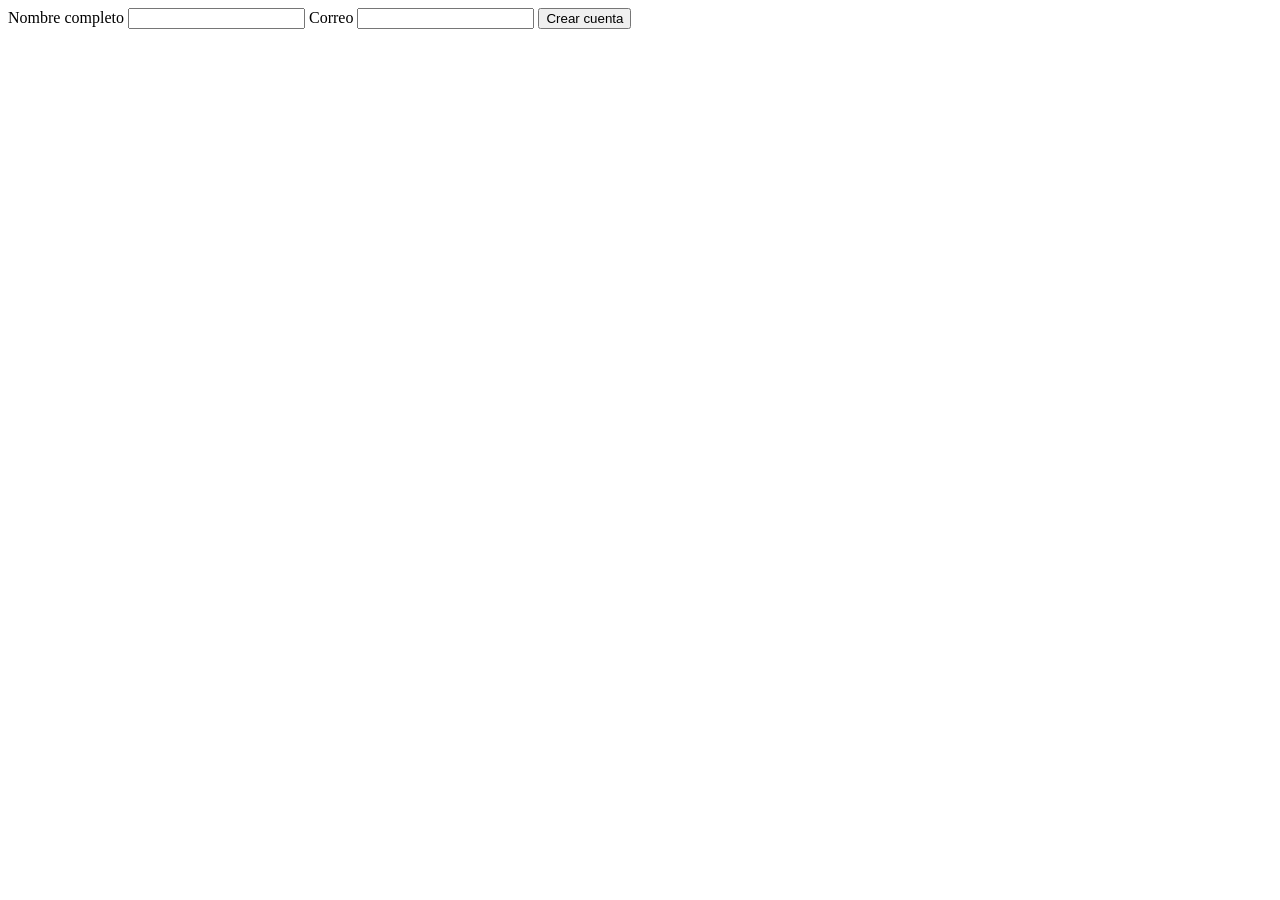
==== index.html @ 3f3439c1 "Initial Commit" ====
<!doctype html>
<html lang="es">
  <head>
    <meta charset="utf-8" />
    <meta name="viewport" content="width=device-width, initial-scale=1" />
    <title>Registro</title>
    <link rel="stylesheet" href="estilos.css" />
  </head>
  <body>
    <form
      id="registro"
      action="https://jsonplaceholder.typicode.com/posts"
      method="post"
      novalidate
    >
      <label for="nombre">Nombre completo</label>
      <input
        id="nombre"
        name="nombre"
        type="text"
        required
        minlength="3"
        maxlength="60"
        autocomplete="name"
      />
      <label for="email">Correo</label>
      <input
        id="email"
        name="email"
        type="email"
        required
        autocomplete="email"
      />
      <!-- TODO: password con minlength="8" y pattern (letra + número) -->
      <!-- TODO: confirmar contraseña -->
      <!-- TODO: edad: type="number", min, max, step="1" -->
      <!-- TODO: país: <select required> con una primera opción vacía value="" -->
      <!-- TODO: términos: checkbox required -->
      <button type="submit">Crear cuenta</button>
      <p id="mensaje" role="status"></p>
    </form>
    <script src="app.js"></script>
  </body>
</html>
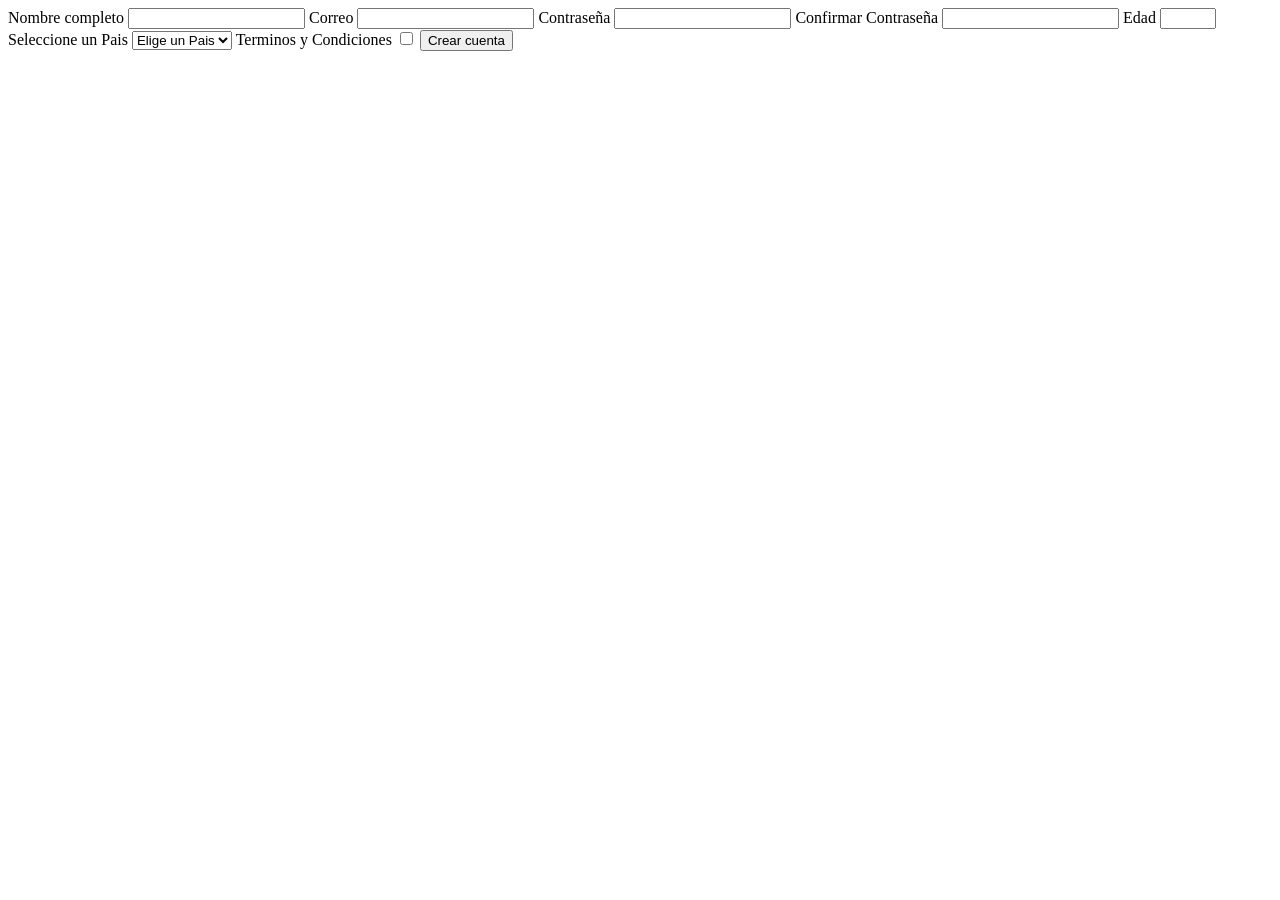
==== commit 3367d8bb: "feat(form): validación nativa de nivel 1 y README" ====
--- a/index.html
+++ b/index.html
@@ -11,7 +11,6 @@
       id="registro"
       action="https://jsonplaceholder.typicode.com/posts"
       method="post"
-      novalidate
     >
       <label for="nombre">Nombre completo</label>
       <input
@@ -31,11 +30,42 @@
         required
         autocomplete="email"
       />
-      <!-- TODO: password con minlength="8" y pattern (letra + número) -->
-      <!-- TODO: confirmar contraseña -->
-      <!-- TODO: edad: type="number", min, max, step="1" -->
-      <!-- TODO: país: <select required> con una primera opción vacía value="" -->
-      <!-- TODO: términos: checkbox required -->
+      <label for="password">Contraseña</label>
+      <input
+        id="password"
+        name="password"
+        type="password"
+        required
+        minlength="8"
+        pattern="(?=.*[A-Za-z])(?=.*\d).{8,}"
+        autocomplete="new-password"
+      />
+      <label for="confirm-password">Confirmar Contraseña</label>
+      <input
+        id="confirm-password"
+        name="confirm-password"
+        type="password"
+        required
+        minlength="8"
+        pattern="(?=.*[A-Za-z])(?=.*\d).{8,}"
+      />
+      <label for="age">Edad</label>
+      <input
+        id="age"
+        name="age"
+        type="number"
+        min="18"
+        max="120"
+        step="1"
+        required
+      />
+      <label for="pais">Seleccione un Pais</label>
+      <select required id="pais" name="pais">
+        <option value="">Elige un Pais</option>
+        <option value="Colombia">Colombia</option>
+      </select>
+      <label for="terminos">Terminos y Condiciones</label>
+      <input type="checkbox" id="terminos" name="terminos" required />
       <button type="submit">Crear cuenta</button>
       <p id="mensaje" role="status"></p>
     </form>
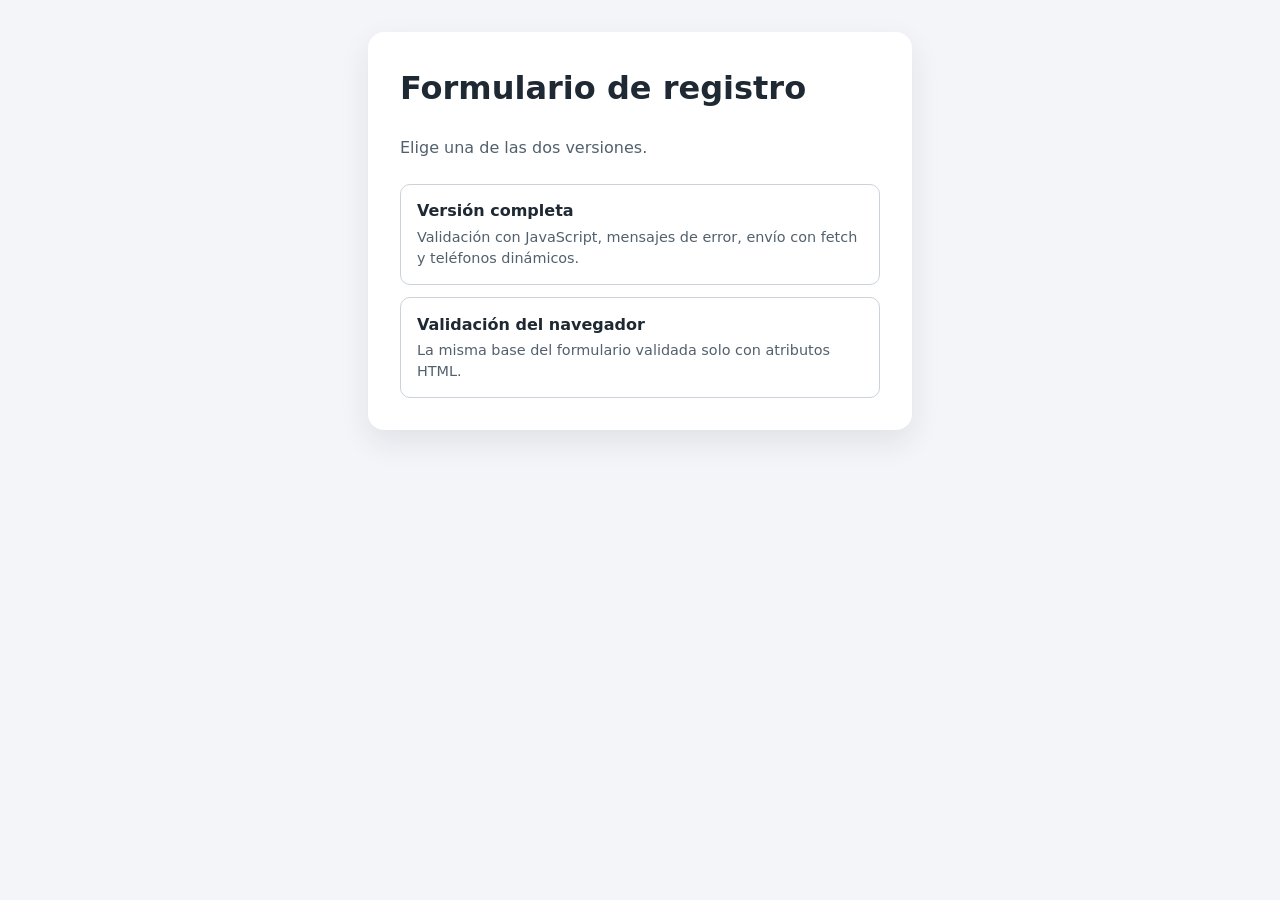
==== commit 66420a2e: "Implementar formulario de registro con validaciones" ====
--- a/index.html
+++ b/index.html
@@ -3,72 +3,70 @@
   <head>
     <meta charset="utf-8" />
     <meta name="viewport" content="width=device-width, initial-scale=1" />
-    <title>Registro</title>
-    <link rel="stylesheet" href="estilos.css" />
+    <title>Formulario de registro</title>
+    <link rel="icon" href="data:," />
+    <link rel="stylesheet" href="registro/estilos.css" />
+    <style>
+      .intro {
+        margin: 0 0 1.5rem;
+        color: var(--texto-suave);
+      }
+
+      .opciones {
+        display: grid;
+        gap: 0.75rem;
+      }
+
+      .opciones a {
+        display: block;
+        padding: 0.9rem 1rem;
+        color: var(--texto);
+        text-decoration: none;
+        border: 1px solid var(--borde);
+        border-radius: var(--radio);
+        font-weight: 600;
+      }
+
+      .opciones a:hover {
+        border-color: var(--primario);
+        background: #f5f8ff;
+      }
+
+      .opciones a:focus-visible {
+        outline: 3px solid var(--primario);
+        outline-offset: 2px;
+      }
+
+      .opciones span {
+        display: block;
+        margin-top: 0.2rem;
+        color: var(--texto-suave);
+        font-size: 0.9rem;
+        font-weight: 400;
+      }
+    </style>
   </head>
   <body>
-    <form
-      id="registro"
-      action="https://jsonplaceholder.typicode.com/posts"
-      method="post"
-    >
-      <label for="nombre">Nombre completo</label>
-      <input
-        id="nombre"
-        name="nombre"
-        type="text"
-        required
-        minlength="3"
-        maxlength="60"
-        autocomplete="name"
-      />
-      <label for="email">Correo</label>
-      <input
-        id="email"
-        name="email"
-        type="email"
-        required
-        autocomplete="email"
-      />
-      <label for="password">Contraseña</label>
-      <input
-        id="password"
-        name="password"
-        type="password"
-        required
-        minlength="8"
-        pattern="(?=.*[A-Za-z])(?=.*\d).{8,}"
-        autocomplete="new-password"
-      />
-      <label for="confirm-password">Confirmar Contraseña</label>
-      <input
-        id="confirm-password"
-        name="confirm-password"
-        type="password"
-        required
-        minlength="8"
-        pattern="(?=.*[A-Za-z])(?=.*\d).{8,}"
-      />
-      <label for="age">Edad</label>
-      <input
-        id="age"
-        name="age"
-        type="number"
-        min="18"
-        max="120"
-        step="1"
-        required
-      />
-      <label for="pais">Seleccione un Pais</label>
-      <select required id="pais" name="pais">
-        <option value="">Elige un Pais</option>
-        <option value="Colombia">Colombia</option>
-      </select>
-      <label for="terminos">Terminos y Condiciones</label>
-      <input type="checkbox" id="terminos" name="terminos" required />
-      <button type="submit">Crear cuenta</button>
-      <p id="mensaje" role="status"></p>
-    </form>
-    <script src="app.js"></script>
+    <main class="contenedor">
+      <h1>Formulario de registro</h1>
+      <p class="intro">Elige una de las dos versiones.</p>
+
+      <nav class="opciones">
+        <a href="registro/">
+          Versión completa
+          <span
+            >Validación con JavaScript, mensajes de error, envío con fetch y
+            teléfonos dinámicos.</span
+          >
+        </a>
+        <a href="nativo/">
+          Validación del navegador
+          <span
+            >La misma base del formulario validada solo con atributos
+            HTML.</span
+          >
+        </a>
+      </nav>
+    </main>
   </body>
 </html>
--- a/registro/estilos.css
+++ b/registro/estilos.css
@@ -0,0 +1,223 @@
+:root {
+  color-scheme: light;
+  --fondo: #f3f5f8;
+  --superficie: #ffffff;
+  --texto: #1f2933;
+  --texto-suave: #52606d;
+  --borde: #cbd2d9;
+  --primario: #1f6feb;
+  --primario-oscuro: #1554b3;
+  --error: #c0392b;
+  --aviso: #8a6d00;
+  --exito: #1e7b45;
+  --radio: 10px;
+  --sombra: 0 12px 30px rgba(31, 41, 51, 0.09);
+}
+
+* {
+  box-sizing: border-box;
+}
+
+body {
+  margin: 0;
+  min-height: 100vh;
+  padding: 2rem 1rem;
+  display: grid;
+  place-items: start center;
+  background: var(--fondo);
+  color: var(--texto);
+  font-family: system-ui, -apple-system, "Segoe UI", Roboto, sans-serif;
+  line-height: 1.5;
+}
+
+.contenedor {
+  width: min(100%, 34rem);
+  padding: 2rem;
+  background: var(--superficie);
+  border-radius: 16px;
+  box-shadow: var(--sombra);
+}
+
+h1 {
+  margin: 0 0 1.5rem;
+  font-size: clamp(1.6rem, 4vw, 2rem);
+}
+
+.campo {
+  margin: 0 0 1.1rem;
+}
+
+label,
+legend {
+  display: block;
+  margin-bottom: 0.35rem;
+  font-weight: 600;
+}
+
+input,
+select {
+  width: 100%;
+  padding: 0.65rem 0.75rem;
+  font: inherit;
+  color: inherit;
+  background: #fff;
+  border: 1px solid var(--borde);
+  border-radius: var(--radio);
+}
+
+input[type="checkbox"] {
+  width: auto;
+  accent-color: var(--primario);
+}
+
+input:focus-visible,
+select:focus-visible,
+button:focus-visible {
+  outline: 3px solid var(--primario);
+  outline-offset: 2px;
+}
+
+/* Las reglas de validación marcan los campos con error. */
+[aria-invalid="true"] {
+  border-color: var(--error);
+  border-width: 2px;
+}
+
+.error {
+  margin: 0.35rem 0 0;
+  min-height: 1.2em;
+  color: var(--error);
+  font-size: 0.9rem;
+}
+
+.error.aviso {
+  color: var(--aviso);
+}
+
+fieldset {
+  padding: 0;
+  border: 0;
+}
+
+legend {
+  padding: 0;
+}
+
+#telefonos {
+  display: grid;
+  gap: 0.85rem;
+  margin-bottom: 0.85rem;
+}
+
+.fila-telefono label {
+  margin-bottom: 0.2rem;
+  font-weight: 500;
+}
+
+.campo-telefono {
+  display: flex;
+  gap: 0.5rem;
+}
+
+.campo-telefono input {
+  flex: 1;
+}
+
+button {
+  padding: 0.7rem 1rem;
+  font: inherit;
+  font-weight: 600;
+  color: #fff;
+  background: var(--primario);
+  border: 0;
+  border-radius: var(--radio);
+  cursor: pointer;
+}
+
+button:hover:not(:disabled) {
+  background: var(--primario-oscuro);
+}
+
+button:disabled {
+  opacity: 0.6;
+  cursor: not-allowed;
+}
+
+button.secundario,
+button.quitar {
+  color: var(--texto);
+  background: #eef2f7;
+}
+
+button.secundario:hover:not(:disabled),
+button.quitar:hover:not(:disabled) {
+  background: #dfe6ee;
+}
+
+button.quitar {
+  padding: 0.55rem 0.8rem;
+  white-space: nowrap;
+}
+
+form > button[type="submit"] {
+  width: 100%;
+}
+
+.campo-checkbox {
+  display: flex;
+  flex-wrap: wrap;
+  align-items: center;
+  gap: 0.5rem;
+}
+
+.campo-checkbox label {
+  margin: 0;
+}
+
+.campo-checkbox .error {
+  flex-basis: 100%;
+}
+
+#mensaje {
+  margin: 1rem 0 0;
+  min-height: 1.5em;
+  font-weight: 600;
+}
+
+#mensaje[data-estado="exito"] {
+  color: var(--exito);
+}
+
+#mensaje[data-estado="error"] {
+  color: var(--error);
+}
+
+#saludo {
+  margin: 0.75rem 0 0;
+  font-weight: 600;
+}
+
+#saludo:empty {
+  display: none;
+}
+
+@media (max-width: 480px) {
+  body {
+    padding: 0;
+  }
+
+  .contenedor {
+    min-height: 100vh;
+    padding: 1.25rem;
+    border-radius: 0;
+    box-shadow: none;
+  }
+
+  .campo-telefono {
+    flex-direction: column;
+  }
+
+  button.quitar {
+    align-self: flex-start;
+  }
+}
